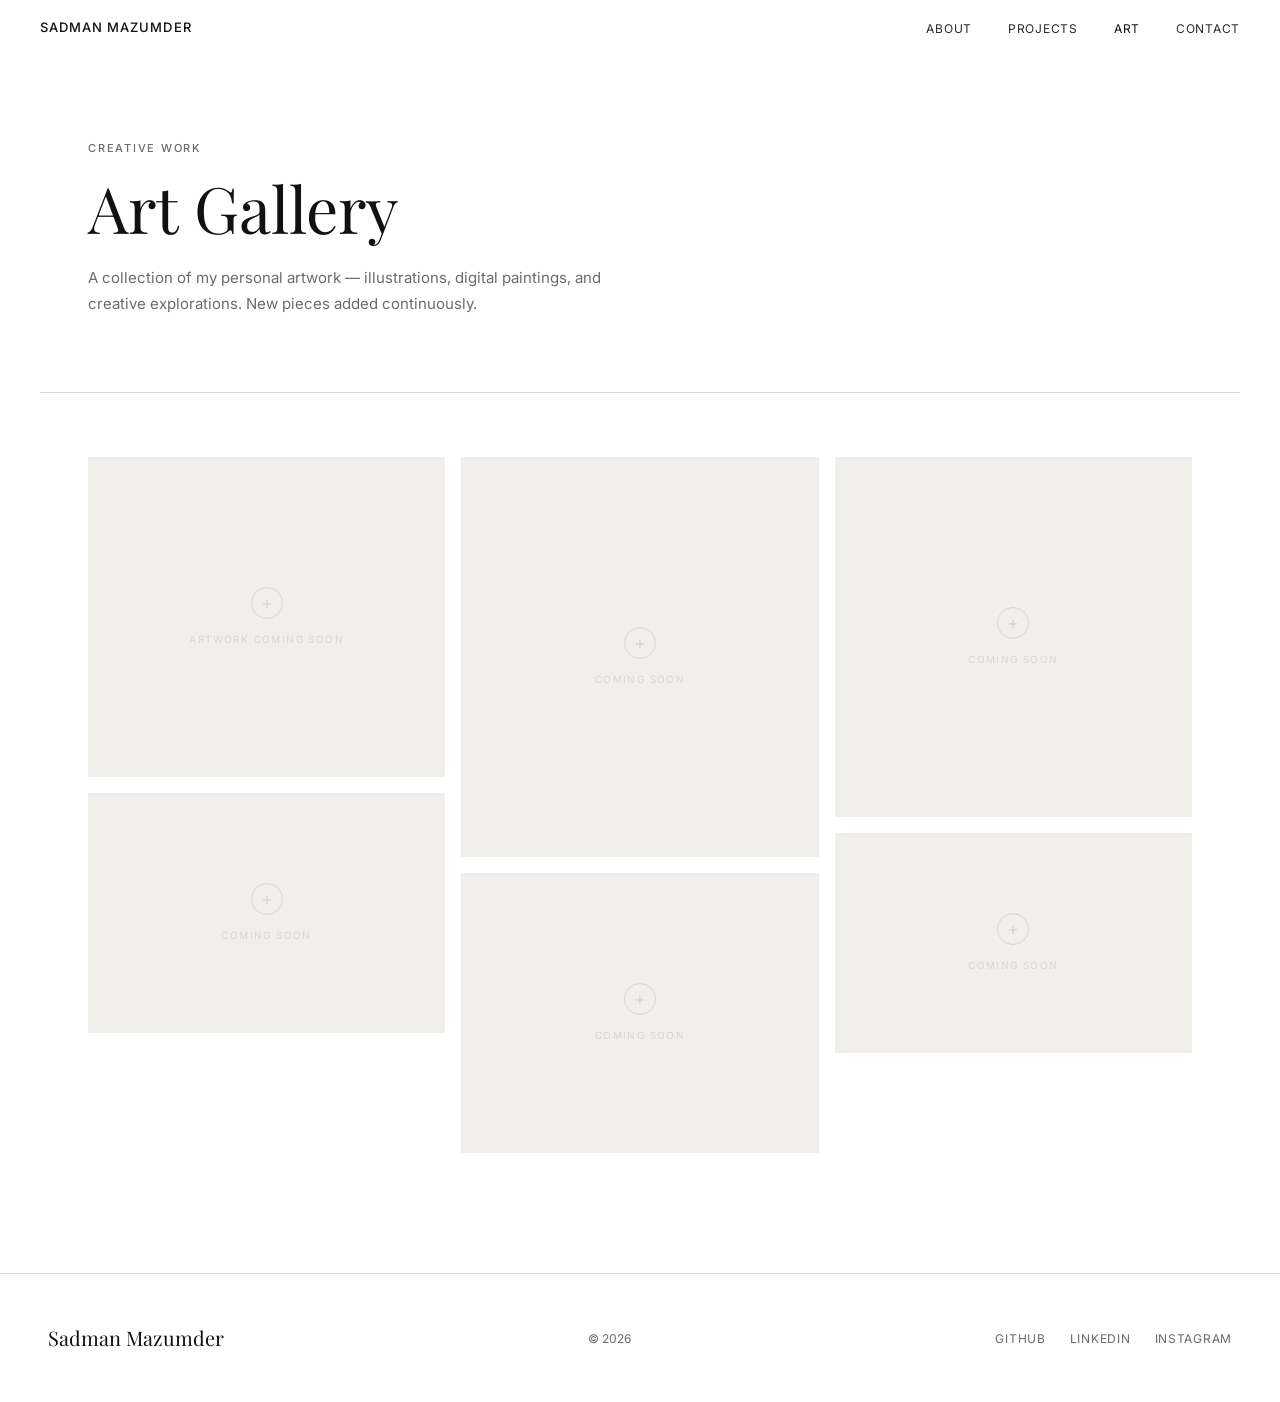
==== art.html @ 8859fd81 "Complete overhaul of the website layout and design with an animated loading page." ====
<!DOCTYPE html>
<html lang="en">

<head>
<meta charset="utf-8" />
<meta name="description" content="Art Gallery — Sadman Mazumder" />
<meta name="author" content="Sadman Mazumder" />
<meta name="viewport" content="width=device-width, initial-scale=1, maximum-scale=1" />

<title>Art — Sadman Mazumder</title>

<link rel="preconnect" href="https://fonts.googleapis.com" />
<link rel="preconnect" href="https://fonts.gstatic.com" crossorigin />
<link href="https://fonts.googleapis.com/css2?family=Playfair+Display:ital,wght@0,400;0,500;1,400&family=Inter:wght@300;400;500&display=swap" rel="stylesheet" />

<link rel="stylesheet" href="css/gallery-theme.css" />

<style>
  /* Art page specific styles */

  #art-hero {
    padding: 140px 48px 60px;
    max-width: 1200px;
    margin: 0 auto;
    border-bottom: 1px solid var(--gallery-mid-gray);
  }

  .art-hero-label {
    font-family: var(--gallery-font-sans) !important;
    font-size: 11px;
    font-weight: 500;
    letter-spacing: 0.16em;
    text-transform: uppercase;
    color: var(--gallery-dark-gray) !important;
    margin-bottom: 16px;
    display: block;
  }

  .art-hero-title {
    font-family: var(--gallery-font-serif) !important;
    font-size: clamp(36px, 5vw, 72px);
    font-weight: 400 !important;
    color: var(--gallery-black) !important;
    line-height: 1.05;
    margin-bottom: 24px;
  }

  .art-hero-desc {
    font-size: 15px;
    line-height: 1.75;
    color: var(--gallery-dark-gray) !important;
    max-width: 560px;
  }

  /* Gallery grid */
  #art-grid-section {
    padding: 64px 48px 120px;
    max-width: 1200px;
    margin: 0 auto;
  }

  .art-grid {
    columns: 3;
    column-gap: 16px;
  }

  .art-item {
    break-inside: avoid;
    margin-bottom: 16px;
    position: relative;
    overflow: hidden;
    cursor: zoom-in;
    background: var(--gallery-light-gray);
  }

  .art-item img {
    width: 100%;
    height: auto;
    display: block;
    transition: transform 0.5s ease, filter 0.5s ease;
    filter: grayscale(10%);
  }

  .art-item:hover img {
    transform: scale(1.03);
    filter: grayscale(0%);
  }

  .art-item-caption {
    position: absolute;
    bottom: 0;
    left: 0;
    right: 0;
    padding: 16px;
    background: linear-gradient(to top, rgba(0,0,0,0.5) 0%, transparent 100%);
    opacity: 0;
    transition: opacity 0.3s ease;
  }

  .art-item:hover .art-item-caption {
    opacity: 1;
  }

  .art-item-caption h3 {
    font-family: var(--gallery-font-serif) !important;
    font-size: 15px;
    font-weight: 400 !important;
    color: #fff !important;
    margin: 0 0 4px;
  }

  .art-item-caption span {
    font-size: 11px;
    letter-spacing: 0.1em;
    text-transform: uppercase;
    color: rgba(255,255,255,0.7);
    font-family: var(--gallery-font-sans) !important;
  }

  /* Placeholder tile */
  .art-item-placeholder {
    break-inside: avoid;
    margin-bottom: 16px;
    background: var(--gallery-light-gray);
    display: flex;
    flex-direction: column;
    align-items: center;
    justify-content: center;
    padding: 60px 24px;
    gap: 12px;
  }

  .art-item-placeholder .placeholder-icon {
    width: 32px;
    height: 32px;
    border: 1px solid var(--gallery-mid-gray);
    border-radius: 50%;
    display: flex;
    align-items: center;
    justify-content: center;
  }

  .art-item-placeholder .placeholder-icon::after {
    content: '+';
    font-size: 18px;
    color: var(--gallery-mid-gray);
    line-height: 1;
  }

  .art-item-placeholder span {
    font-size: 10px;
    letter-spacing: 0.14em;
    text-transform: uppercase;
    color: var(--gallery-mid-gray) !important;
    font-family: var(--gallery-font-sans) !important;
  }

  /* Lightbox */
  #art-lightbox {
    display: none;
    position: fixed;
    inset: 0;
    background: rgba(0,0,0,0.92);
    z-index: 9000;
    align-items: center;
    justify-content: center;
  }

  #art-lightbox.open {
    display: flex;
  }

  .lightbox-img-wrap {
    max-width: 85vw;
    max-height: 85vh;
    position: relative;
  }

  .lightbox-img-wrap img {
    max-width: 85vw;
    max-height: 85vh;
    object-fit: contain;
    display: block;
  }

  .lightbox-close {
    position: absolute;
    top: -40px;
    right: 0;
    background: none;
    border: none;
    color: #fff;
    font-size: 24px;
    cursor: pointer;
    line-height: 1;
    padding: 4px 8px;
    opacity: 0.7;
    transition: opacity 0.2s;
  }

  .lightbox-close:hover { opacity: 1; }

  @media (max-width: 900px) {
    #art-hero { padding: 120px 24px 48px; }
    #art-grid-section { padding: 48px 24px 80px; }
    .art-grid { columns: 2; }
  }

  @media (max-width: 560px) {
    .art-grid { columns: 1; }
  }
</style>
</head>

<body>

<!-- NAV -->
<nav id="gallery-nav">
  <a href="index.html" class="nav-name" style="text-decoration:none;">Sadman Mazumder</a>
  <ul class="nav-links">
    <li><a href="index.html#gallery-about">About</a></li>
    <li><a href="index.html#gallery-projects">Projects</a></li>
    <li><a href="art.html" class="active">Art</a></li>
    <li><a href="index.html#gallery-contact">Contact</a></li>
  </ul>
  <button class="nav-mobile-toggle" id="nav-toggle" aria-label="Open menu">
    <span></span><span></span>
  </button>
</nav>

<div class="nav-mobile-drawer" id="nav-drawer">
  <ul>
    <li><a href="index.html#gallery-about"    onclick="closeDrawer()">About</a></li>
    <li><a href="index.html#gallery-projects"  onclick="closeDrawer()">Projects</a></li>
    <li><a href="art.html"                     onclick="closeDrawer()">Art</a></li>
    <li><a href="index.html#gallery-contact"   onclick="closeDrawer()">Contact</a></li>
  </ul>
</div>


<!-- ART PAGE HERO -->
<div id="art-hero">
  <span class="art-hero-label">Creative Work</span>
  <h1 class="art-hero-title">Art Gallery</h1>
  <p class="art-hero-desc">A collection of my personal artwork — illustrations, digital paintings, and creative explorations. New pieces added continuously.</p>
</div>


<!-- GALLERY GRID -->
<div id="art-grid-section">
  <div class="art-grid" id="art-grid">

    <!--
      TO ADD ARTWORK:
      Replace the placeholder tiles below with real entries following this pattern:

      <div class="art-item" onclick="openLightbox('img/art/your-image.jpg')">
        <img src="img/art/your-image.jpg" alt="Artwork title" loading="lazy" />
        <div class="art-item-caption">
          <h3>Title</h3>
          <span>Medium, Year</span>
        </div>
      </div>
    -->

    <!-- Placeholders — remove and replace with artwork as you add pieces -->
    <div class="art-item-placeholder" style="min-height:320px">
      <div class="placeholder-icon"></div>
      <span>Artwork Coming Soon</span>
    </div>

    <div class="art-item-placeholder" style="min-height:240px">
      <div class="placeholder-icon"></div>
      <span>Coming Soon</span>
    </div>

    <div class="art-item-placeholder" style="min-height:400px">
      <div class="placeholder-icon"></div>
      <span>Coming Soon</span>
    </div>

    <div class="art-item-placeholder" style="min-height:280px">
      <div class="placeholder-icon"></div>
      <span>Coming Soon</span>
    </div>

    <div class="art-item-placeholder" style="min-height:360px">
      <div class="placeholder-icon"></div>
      <span>Coming Soon</span>
    </div>

    <div class="art-item-placeholder" style="min-height:220px">
      <div class="placeholder-icon"></div>
      <span>Coming Soon</span>
    </div>

  </div>
</div>


<!-- LIGHTBOX -->
<div id="art-lightbox" role="dialog" aria-modal="true" onclick="closeLightbox(event)">
  <div class="lightbox-img-wrap">
    <button class="lightbox-close" onclick="closeLightboxDirect()" aria-label="Close">&times;</button>
    <img id="lightbox-img" src="" alt="Artwork" />
  </div>
</div>


<!-- FOOTER -->
<footer id="gallery-footer">
  <div class="footer-inner">
    <span class="footer-name">Sadman Mazumder</span>
    <span class="footer-copy">&copy; 2026</span>
    <ul class="footer-socials">
      <li><a href="https://github.com/SadmanMazumder" target="_blank" rel="noopener">GitHub</a></li>
      <li><a href="#" target="_blank" rel="noopener">LinkedIn</a></li>
      <li><a href="#" target="_blank" rel="noopener">Instagram</a></li>
    </ul>
  </div>
</footer>


<script>
(function () {
  'use strict';

  /* Nav scroll */
  var nav = document.getElementById('gallery-nav');
  window.addEventListener('scroll', function () {
    nav.classList.toggle('scrolled', window.scrollY > 10);
  }, { passive: true });

  /* Mobile nav */
  document.getElementById('nav-toggle').addEventListener('click', function () {
    document.getElementById('nav-drawer').classList.toggle('open');
  });

  window.closeDrawer = function () {
    document.getElementById('nav-drawer').classList.remove('open');
  };

  /* Lightbox */
  window.openLightbox = function (src) {
    document.getElementById('lightbox-img').src = src;
    document.getElementById('art-lightbox').classList.add('open');
    document.body.style.overflow = 'hidden';
  };

  window.closeLightboxDirect = function () {
    document.getElementById('art-lightbox').classList.remove('open');
    document.body.style.overflow = '';
  };

  window.closeLightbox = function (e) {
    if (e.target === document.getElementById('art-lightbox')) {
      closeLightboxDirect();
    }
  };

  document.addEventListener('keydown', function (e) {
    if (e.key === 'Escape') closeLightboxDirect();
  });

})();
</script>

</body>
</html>
---- css/gallery-theme.css ----
@charset "utf-8";

/*
 * Art Gallery Theme
 * Minimalist, white-background, editorial aesthetic
 * Inspired by Collectiv Gallery / contemporary art gallery sites
 */

/* ============================================= */
/* Variables */
/* ============================================= */

:root {
    --gallery-white: #ffffff;
    --gallery-off-white: #f8f8f6;
    --gallery-light-gray: #f0efec;
    --gallery-mid-gray: #d8d6d0;
    --gallery-dark-gray: #6b6b6b;
    --gallery-charcoal: #2a2a2a;
    --gallery-black: #111111;

    --gallery-font-serif: 'Playfair Display', 'Georgia', serif;
    --gallery-font-sans: 'Inter', 'Helvetica Neue', Helvetica, Arial, sans-serif;

    --gallery-transition: 0.3s ease;
    --gallery-transition-slow: 0.6s ease;
}

/* ============================================= */
/* Google Fonts Import (via <link> in HTML) */
/* ============================================= */

/* ============================================= */
/* CSS Reset / Base */
/* ============================================= */

*, *::before, *::after {
    box-sizing: border-box;
}

html {
    scroll-behavior: smooth;
    scrollbar-width: thin;
    scrollbar-color: var(--gallery-mid-gray) var(--gallery-white);
}

html::-webkit-scrollbar { width: 6px; }
html::-webkit-scrollbar-track { background: var(--gallery-white); }
html::-webkit-scrollbar-thumb { background: var(--gallery-mid-gray); border-radius: 0; }

body {
    margin: 0;
    padding: 0;
    background: var(--gallery-white) !important;
    color: var(--gallery-black) !important;
    font-family: var(--gallery-font-sans) !important;
    font-size: 15px;
    line-height: 1.6;
    font-weight: 400;
    -webkit-font-smoothing: antialiased;
    -moz-osx-font-smoothing: grayscale;
    cursor: default;
}

/* Remove dark body class overrides */
body.dark {
    background-color: var(--gallery-white) !important;
    color: var(--gallery-black) !important;
    font-family: var(--gallery-font-sans) !important;
}

h1, h2, h3, h4, h5, h6 {
    font-family: var(--gallery-font-serif) !important;
    color: var(--gallery-black) !important;
    font-weight: 400 !important;
    line-height: 1.2;
    margin: 0;
}

p {
    color: var(--gallery-charcoal) !important;
    margin: 0 0 1em;
}

a {
    color: var(--gallery-black);
    text-decoration: none;
    transition: opacity var(--gallery-transition);
}

a:hover {
    opacity: 0.6;
}

img {
    display: block;
    max-width: 100%;
}

/* ============================================= */
/* Hide ALL old theme elements */
/* ============================================= */

/* Hide old preloader */
#preloader { display: none !important; }

/* Hide magic cursor */
.mouse-cursor { display: none !important; }

/* Hide old header entirely */
.aali_tm_header { display: none !important; }

/* Hide old mobile menu */
.aali_tm_mobile_menu { display: none !important; }

/* Hide old hero section */
.aali_tm_hero { display: none !important; }

/* Hide old about section */
.aali_tm_about { display: none !important; }

/* Hide old skills section */
.aali_tm_skills { display: none !important; }

/* Hide old portfolio section */
.aali_tm_portfolio { display: none !important; }

/* Hide old resume section */
.aali_tm_resume { display: none !important; }

/* Hide old contact section */
.aali_tm_contact { display: none !important; }

/* Hide old copyright section */
.aali_tm_copyright { display: none !important; }

/* Hide modal */
.aali_tm_modalbox { display: none !important; }

/* ============================================= */
/* LOADING SCREEN */
/* ============================================= */

#gallery-loader {
    position: fixed;
    top: 0;
    left: 0;
    width: 100%;
    height: 100%;
    background: #000000;
    z-index: 10000;
    display: flex;
    align-items: center;
    justify-content: center;
    overflow: hidden;
}

#gallery-loader.fade-out {
    opacity: 0;
    pointer-events: none;
    transition: opacity 0.6s ease 0.2s;
}

#gallery-loader.hidden {
    display: none !important;
}

.loader-lily {
    position: relative;
    width: clamp(260px, 58vmin, 500px);
    height: clamp(260px, 58vmin, 500px);
}

.loader-lily svg {
    width: 100%;
    height: 100%;
    overflow: visible;
}

/*
 * Each petal is structured as:
 *   <g transform="rotate(N)">        ← static rotation (SVG attribute)
 *     <g class="lily-petal petal-X"> ← CSS-animated: translates along -Y
 *       <path .../>                   ← the petal shape
 *     </g>
 *   </g>
 * translateY(-N) in the child's local space = fly outward in that direction.
 */
.lily-petal {
    opacity: 1;
}

/* Outer 4 petals detach first */
.petal-outer { animation: petal-fly 0.65s ease-in 0.05s forwards; }
/* Mid 4 petals next */
.petal-mid   { animation: petal-fly 0.65s ease-in 0.20s forwards; }
/* Inner 4 petals last */
.petal-inner { animation: petal-fly 0.65s ease-in 0.34s forwards; }
/* Center circle fades after all petals gone */
.lily-center { animation: petal-fade 0.4s ease-in 0.46s forwards; }

@keyframes petal-fly {
    0%   { transform: translateY(0);      opacity: 1; }
    25%  { opacity: 1; }
    100% { transform: translateY(-80px);  opacity: 0; }
}

@keyframes petal-fade {
    to { opacity: 0; }
}

/* ============================================= */
/* SITE WRAPPER */
/* ============================================= */

#gallery-site {
    opacity: 0;
    transition: opacity 0.5s ease;
}

#gallery-site.visible {
    opacity: 1;
}

/* ============================================= */
/* TOP NAV BAR */
/* ============================================= */

#gallery-nav {
    position: fixed;
    top: 0;
    left: 0;
    right: 0;
    z-index: 1000;
    padding: 0 40px;
    height: 56px;
    display: flex;
    align-items: center;
    justify-content: space-between;
    background: rgba(255, 255, 255, 0.95);
    backdrop-filter: blur(8px);
    -webkit-backdrop-filter: blur(8px);
    border-bottom: 1px solid transparent;
    transition: border-color var(--gallery-transition);
}

#gallery-nav.scrolled {
    border-bottom-color: var(--gallery-mid-gray);
}

.nav-name {
    font-family: var(--gallery-font-sans) !important;
    font-size: 13px;
    font-weight: 500;
    letter-spacing: 0.08em;
    color: var(--gallery-black) !important;
    text-transform: uppercase;
}

.nav-links {
    display: flex;
    align-items: center;
    gap: 36px;
    list-style: none;
    margin: 0;
    padding: 0;
}

.nav-links a {
    font-family: var(--gallery-font-sans) !important;
    font-size: 12px;
    font-weight: 400;
    letter-spacing: 0.06em;
    color: var(--gallery-charcoal) !important;
    text-transform: uppercase;
    text-decoration: none;
    transition: color var(--gallery-transition);
}

.nav-links a:hover,
.nav-links a.active {
    color: var(--gallery-black) !important;
    opacity: 1;
}

.nav-mobile-toggle {
    display: none;
    flex-direction: column;
    gap: 5px;
    cursor: pointer;
    padding: 4px;
    background: none;
    border: none;
}

.nav-mobile-toggle span {
    display: block;
    width: 22px;
    height: 1px;
    background: var(--gallery-black);
    transition: var(--gallery-transition);
}

/* Mobile nav drawer */
.nav-mobile-drawer {
    display: none;
    position: fixed;
    top: 56px;
    left: 0;
    right: 0;
    background: var(--gallery-white);
    border-bottom: 1px solid var(--gallery-mid-gray);
    z-index: 999;
    padding: 24px 40px 32px;
}

.nav-mobile-drawer.open {
    display: block;
}

.nav-mobile-drawer ul {
    list-style: none;
    margin: 0;
    padding: 0;
    display: flex;
    flex-direction: column;
    gap: 20px;
}

.nav-mobile-drawer ul a {
    font-size: 13px;
    letter-spacing: 0.06em;
    text-transform: uppercase;
    color: var(--gallery-charcoal) !important;
}

/* ============================================= */
/* LANDING / HERO SECTION */
/* ============================================= */

#gallery-hero {
    position: relative;
    width: 100%;
    height: 100vh;
    min-height: 600px;
    overflow: hidden;
    background: var(--gallery-white);
}

/* Lily pad — fills left side, behind petal */
.hero-lilypad {
    position: absolute;
    top: 0;
    left: 0;
    width: 65%;
    height: 100%;
    overflow: hidden;
    z-index: 1;
}

.hero-lilypad img {
    width: 100%;
    height: 100%;
    object-fit: cover;
    object-position: center;
    display: block;
}

/* White overlay fade so pad blends into white right side */
.hero-lilypad::after {
    content: '';
    position: absolute;
    top: 0;
    right: 0;
    width: 40%;
    height: 100%;
    background: linear-gradient(to right, transparent, var(--gallery-white));
}

/* Water lily petal — right side, diagonal */
.hero-petal {
    position: absolute;
    right: -5%;
    top: 50%;
    transform: translateY(-50%) rotate(-15deg);
    width: 58%;
    height: auto;
    z-index: 2;
}

.hero-petal img {
    width: 100%;
    height: auto;
    object-fit: contain;
}

/* Top-left name overlay */
.hero-text {
    position: absolute;
    top: 96px;
    left: 48px;
    z-index: 3;
}

.hero-name {
    font-family: var(--gallery-font-serif) !important;
    font-size: clamp(32px, 4vw, 56px);
    font-weight: 400 !important;
    color: var(--gallery-black) !important;
    line-height: 1.1;
    letter-spacing: -0.01em;
}

.hero-subtitle {
    margin-top: 10px;
    font-family: var(--gallery-font-sans) !important;
    font-size: 13px;
    font-weight: 400;
    letter-spacing: 0.1em;
    text-transform: uppercase;
    color: var(--gallery-dark-gray) !important;
}

/* Scroll cue at bottom center */
.hero-scroll-cue {
    position: absolute;
    bottom: 32px;
    left: 50%;
    transform: translateX(-50%);
    z-index: 3;
    display: flex;
    flex-direction: column;
    align-items: center;
    gap: 8px;
    cursor: pointer;
    text-decoration: none;
}

.hero-scroll-cue span {
    font-size: 10px;
    letter-spacing: 0.15em;
    text-transform: uppercase;
    color: var(--gallery-dark-gray) !important;
    font-family: var(--gallery-font-sans) !important;
}

.hero-scroll-cue .scroll-line {
    width: 1px;
    height: 40px;
    background: var(--gallery-dark-gray);
    animation: scroll-pulse 2s ease-in-out infinite;
}

@keyframes scroll-pulse {
    0%, 100% { opacity: 0.4; transform: scaleY(1); }
    50%       { opacity: 1;   transform: scaleY(1.2); }
}

/* ============================================= */
/* SHARED SECTION STYLES */
/* ============================================= */

.gallery-section {
    padding: 100px 48px;
    max-width: 1200px;
    margin: 0 auto;
}

.gallery-section-full {
    padding: 100px 0;
}

.section-label {
    font-family: var(--gallery-font-sans) !important;
    font-size: 11px;
    font-weight: 500;
    letter-spacing: 0.16em;
    text-transform: uppercase;
    color: var(--gallery-dark-gray) !important;
    margin-bottom: 16px;
    display: block;
}

.section-title {
    font-family: var(--gallery-font-serif) !important;
    font-size: clamp(28px, 3.5vw, 48px);
    font-weight: 400 !important;
    color: var(--gallery-black) !important;
    line-height: 1.15;
    margin-bottom: 40px;
}

.section-divider {
    width: 100%;
    height: 1px;
    background: var(--gallery-mid-gray);
    margin: 0;
}

/* ============================================= */
/* ABOUT SECTION */
/* ============================================= */

#gallery-about {
    padding-top: 120px;
    padding-bottom: 120px;
    border-top: 1px solid var(--gallery-mid-gray);
}

.about-grid {
    display: grid;
    grid-template-columns: 1fr 1fr;
    gap: 80px;
    align-items: start;
    max-width: 1200px;
    margin: 0 auto;
    padding: 0 48px;
}

.about-image-wrap {
    position: relative;
}

.about-image-wrap img {
    width: 100%;
    height: 560px;
    object-fit: cover;
    object-position: top center;
    display: block;
    filter: grayscale(15%);
    transition: filter var(--gallery-transition-slow);
}

.about-image-wrap:hover img {
    filter: grayscale(0%);
}

.about-content {
    padding-top: 16px;
}

.about-content .section-label {
    margin-bottom: 24px;
}

.about-content .section-title {
    font-size: clamp(24px, 2.8vw, 38px);
    margin-bottom: 12px;
}

.about-role {
    font-size: 13px;
    letter-spacing: 0.08em;
    text-transform: uppercase;
    color: var(--gallery-dark-gray) !important;
    font-family: var(--gallery-font-sans) !important;
    margin-bottom: 32px;
    display: block;
}

.about-text p {
    font-size: 15px;
    line-height: 1.75;
    color: var(--gallery-charcoal) !important;
    margin-bottom: 16px;
}

.about-text p:last-child {
    margin-bottom: 0;
}

.gallery-btn {
    display: inline-block;
    margin-top: 36px;
    padding: 12px 28px;
    border: 1px solid var(--gallery-black);
    font-family: var(--gallery-font-sans) !important;
    font-size: 11px;
    font-weight: 500;
    letter-spacing: 0.12em;
    text-transform: uppercase;
    color: var(--gallery-black) !important;
    text-decoration: none;
    transition: background var(--gallery-transition), color var(--gallery-transition);
}

.gallery-btn:hover {
    background: var(--gallery-black);
    color: var(--gallery-white) !important;
    opacity: 1;
}

.gallery-btn-ghost {
    border-color: var(--gallery-mid-gray);
    color: var(--gallery-charcoal) !important;
}

.gallery-btn-ghost:hover {
    background: var(--gallery-charcoal);
    color: var(--gallery-white) !important;
    border-color: var(--gallery-charcoal);
}

/* ============================================= */
/* PROJECTS SECTION */
/* ============================================= */

#gallery-projects {
    padding: 100px 0;
    border-top: 1px solid var(--gallery-mid-gray);
    background: var(--gallery-off-white);
}

.projects-header {
    display: flex;
    justify-content: space-between;
    align-items: flex-end;
    padding: 0 48px 48px;
    max-width: 1200px;
    margin: 0 auto;
}

.projects-grid {
    display: grid;
    grid-template-columns: repeat(3, 1fr);
    gap: 2px;
    max-width: 1200px;
    margin: 0 auto;
    padding: 0 48px;
}

.project-card {
    position: relative;
    overflow: hidden;
    background: var(--gallery-light-gray);
    cursor: pointer;
    aspect-ratio: 3/4;
}

.project-card-img {
    width: 100%;
    height: 100%;
    object-fit: cover;
    display: block;
    transition: transform var(--gallery-transition-slow);
    filter: grayscale(20%);
}

.project-card:hover .project-card-img {
    transform: scale(1.04);
    filter: grayscale(0%);
}

.project-card-overlay {
    position: absolute;
    bottom: 0;
    left: 0;
    right: 0;
    padding: 20px 20px 24px;
    background: linear-gradient(to top, rgba(0,0,0,0.55) 0%, transparent 100%);
    transform: translateY(8px);
    transition: transform var(--gallery-transition);
}

.project-card:hover .project-card-overlay {
    transform: translateY(0);
}

.project-card-tag {
    font-size: 10px;
    letter-spacing: 0.14em;
    text-transform: uppercase;
    color: rgba(255,255,255,0.7);
    font-family: var(--gallery-font-sans) !important;
    display: block;
    margin-bottom: 6px;
}

.project-card-title {
    font-family: var(--gallery-font-serif) !important;
    font-size: 17px;
    font-weight: 400 !important;
    color: #ffffff !important;
    line-height: 1.3;
}

/* Placeholder card for empty slots */
.project-card-placeholder {
    background: var(--gallery-light-gray);
    display: flex;
    align-items: center;
    justify-content: center;
}

.project-card-placeholder span {
    font-size: 11px;
    letter-spacing: 0.12em;
    text-transform: uppercase;
    color: var(--gallery-mid-gray) !important;
    font-family: var(--gallery-font-sans) !important;
}

/* ============================================= */
/* ART SECTION (teaser) */
/* ============================================= */

#gallery-art-teaser {
    padding: 100px 0;
    border-top: 1px solid var(--gallery-mid-gray);
    background: var(--gallery-white);
}

.art-teaser-inner {
    max-width: 1200px;
    margin: 0 auto;
    padding: 0 48px;
    display: grid;
    grid-template-columns: 1fr 1fr;
    gap: 80px;
    align-items: center;
}

.art-teaser-text .section-title {
    margin-bottom: 20px;
}

.art-teaser-text p {
    font-size: 15px;
    line-height: 1.75;
    color: var(--gallery-charcoal) !important;
    margin-bottom: 32px;
}

.art-teaser-visual {
    display: grid;
    grid-template-columns: 1fr 1fr;
    grid-template-rows: 1fr 1fr;
    gap: 4px;
    aspect-ratio: 1;
}

.art-teaser-tile {
    background: var(--gallery-light-gray);
    overflow: hidden;
}

.art-teaser-tile img {
    width: 100%;
    height: 100%;
    object-fit: cover;
    display: block;
    transition: transform var(--gallery-transition-slow), filter var(--gallery-transition-slow);
    filter: grayscale(30%);
}

.art-teaser-tile:hover img {
    transform: scale(1.06);
    filter: grayscale(0%);
}

.art-teaser-tile-empty {
    background: var(--gallery-light-gray);
    display: flex;
    align-items: center;
    justify-content: center;
}

.art-teaser-tile-empty span {
    font-size: 10px;
    letter-spacing: 0.12em;
    text-transform: uppercase;
    color: var(--gallery-mid-gray) !important;
    font-family: var(--gallery-font-sans) !important;
}

/* ============================================= */
/* CONTACT SECTION */
/* ============================================= */

#gallery-contact {
    padding: 100px 0;
    border-top: 1px solid var(--gallery-mid-gray);
    background: var(--gallery-off-white);
}

.contact-inner {
    max-width: 1200px;
    margin: 0 auto;
    padding: 0 48px;
    display: grid;
    grid-template-columns: 1fr 1fr;
    gap: 80px;
    align-items: start;
}

.contact-info .section-title {
    margin-bottom: 24px;
}

.contact-info p {
    font-size: 15px;
    line-height: 1.75;
    color: var(--gallery-charcoal) !important;
    margin-bottom: 36px;
}

.contact-details {
    list-style: none;
    margin: 0 0 36px;
    padding: 0;
    display: flex;
    flex-direction: column;
    gap: 16px;
}

.contact-details li {
    display: flex;
    flex-direction: column;
    gap: 2px;
}

.contact-details .detail-label {
    font-size: 10px;
    letter-spacing: 0.14em;
    text-transform: uppercase;
    color: var(--gallery-dark-gray) !important;
    font-family: var(--gallery-font-sans) !important;
}

.contact-details .detail-value {
    font-size: 15px;
    color: var(--gallery-black) !important;
}

.contact-details .detail-value a {
    color: var(--gallery-black) !important;
    text-decoration: none;
    border-bottom: 1px solid var(--gallery-mid-gray);
    padding-bottom: 1px;
    transition: border-color var(--gallery-transition);
}

.contact-details .detail-value a:hover {
    border-color: var(--gallery-black);
    opacity: 1;
}

.contact-form-wrap {
    background: var(--gallery-white);
    padding: 48px;
}

.contact-form-wrap .form-group {
    margin-bottom: 24px;
}

.contact-form-wrap label {
    display: block;
    font-size: 10px;
    letter-spacing: 0.14em;
    text-transform: uppercase;
    color: var(--gallery-dark-gray) !important;
    font-family: var(--gallery-font-sans) !important;
    margin-bottom: 8px;
}

.contact-form-wrap input,
.contact-form-wrap textarea {
    width: 100%;
    border: none;
    border-bottom: 1px solid var(--gallery-mid-gray);
    background: transparent;
    padding: 10px 0;
    font-size: 14px;
    font-family: var(--gallery-font-sans) !important;
    color: var(--gallery-black) !important;
    outline: none;
    transition: border-color var(--gallery-transition);
    border-radius: 0;
    -webkit-appearance: none;
    appearance: none;
}

.contact-form-wrap input:focus,
.contact-form-wrap textarea:focus {
    border-bottom-color: var(--gallery-black);
}

.contact-form-wrap input::placeholder,
.contact-form-wrap textarea::placeholder {
    color: var(--gallery-mid-gray) !important;
}

.contact-form-wrap textarea {
    resize: none;
    height: 100px;
}

.form-success {
    display: none;
    font-size: 13px;
    color: #2a7a2a !important;
    margin-top: 12px;
    font-family: var(--gallery-font-sans) !important;
    letter-spacing: 0.04em;
}

.form-error {
    display: none;
    font-size: 13px;
    color: #b00020 !important;
    margin-top: 12px;
    font-family: var(--gallery-font-sans) !important;
    letter-spacing: 0.04em;
}

/* ============================================= */
/* FOOTER */
/* ============================================= */

#gallery-footer {
    padding: 48px;
    border-top: 1px solid var(--gallery-mid-gray);
    background: var(--gallery-white);
}

.footer-inner {
    max-width: 1200px;
    margin: 0 auto;
    display: flex;
    justify-content: space-between;
    align-items: center;
    gap: 24px;
    flex-wrap: wrap;
}

.footer-name {
    font-family: var(--gallery-font-serif) !important;
    font-size: 20px;
    font-weight: 400 !important;
    color: var(--gallery-black) !important;
}

.footer-copy {
    font-size: 12px;
    color: var(--gallery-dark-gray) !important;
    font-family: var(--gallery-font-sans) !important;
}

.footer-socials {
    display: flex;
    gap: 24px;
    list-style: none;
    margin: 0;
    padding: 0;
}

.footer-socials a {
    font-size: 12px;
    letter-spacing: 0.06em;
    text-transform: uppercase;
    color: var(--gallery-dark-gray) !important;
    text-decoration: none;
    transition: color var(--gallery-transition);
}

.footer-socials a:hover {
    color: var(--gallery-black) !important;
    opacity: 1;
}

/* ============================================= */
/* RESPONSIVE */
/* ============================================= */

@media (max-width: 900px) {
    .gallery-section { padding: 80px 24px; }

    #gallery-nav { padding: 0 24px; }
    .nav-links { display: none; }
    .nav-mobile-toggle { display: flex; }

    .nav-mobile-drawer { padding: 24px 24px 32px; }

    .hero-text { left: 24px; }
    .hero-lilypad { width: 80%; }
    .hero-petal { width: 70%; right: -10%; }

    .about-grid { grid-template-columns: 1fr; gap: 48px; padding: 0 24px; }
    .about-image-wrap img { height: 380px; object-position: center; }

    .projects-header { padding: 0 24px 36px; flex-direction: column; align-items: flex-start; gap: 20px; }
    .projects-grid { grid-template-columns: 1fr 1fr; padding: 0 24px; }

    .art-teaser-inner { grid-template-columns: 1fr; gap: 48px; padding: 0 24px; }

    .contact-inner { grid-template-columns: 1fr; gap: 48px; padding: 0 24px; }
    .contact-form-wrap { padding: 32px 24px; }

    .footer-inner { flex-direction: column; align-items: flex-start; gap: 20px; padding: 0; }
    #gallery-footer { padding: 40px 24px; }
}

@media (max-width: 600px) {
    .projects-grid { grid-template-columns: 1fr; }
    .art-teaser-visual { grid-template-columns: 1fr 1fr; }
    .hero-name { font-size: 28px; }
    .hero-petal { width: 90%; right: -15%; }
}
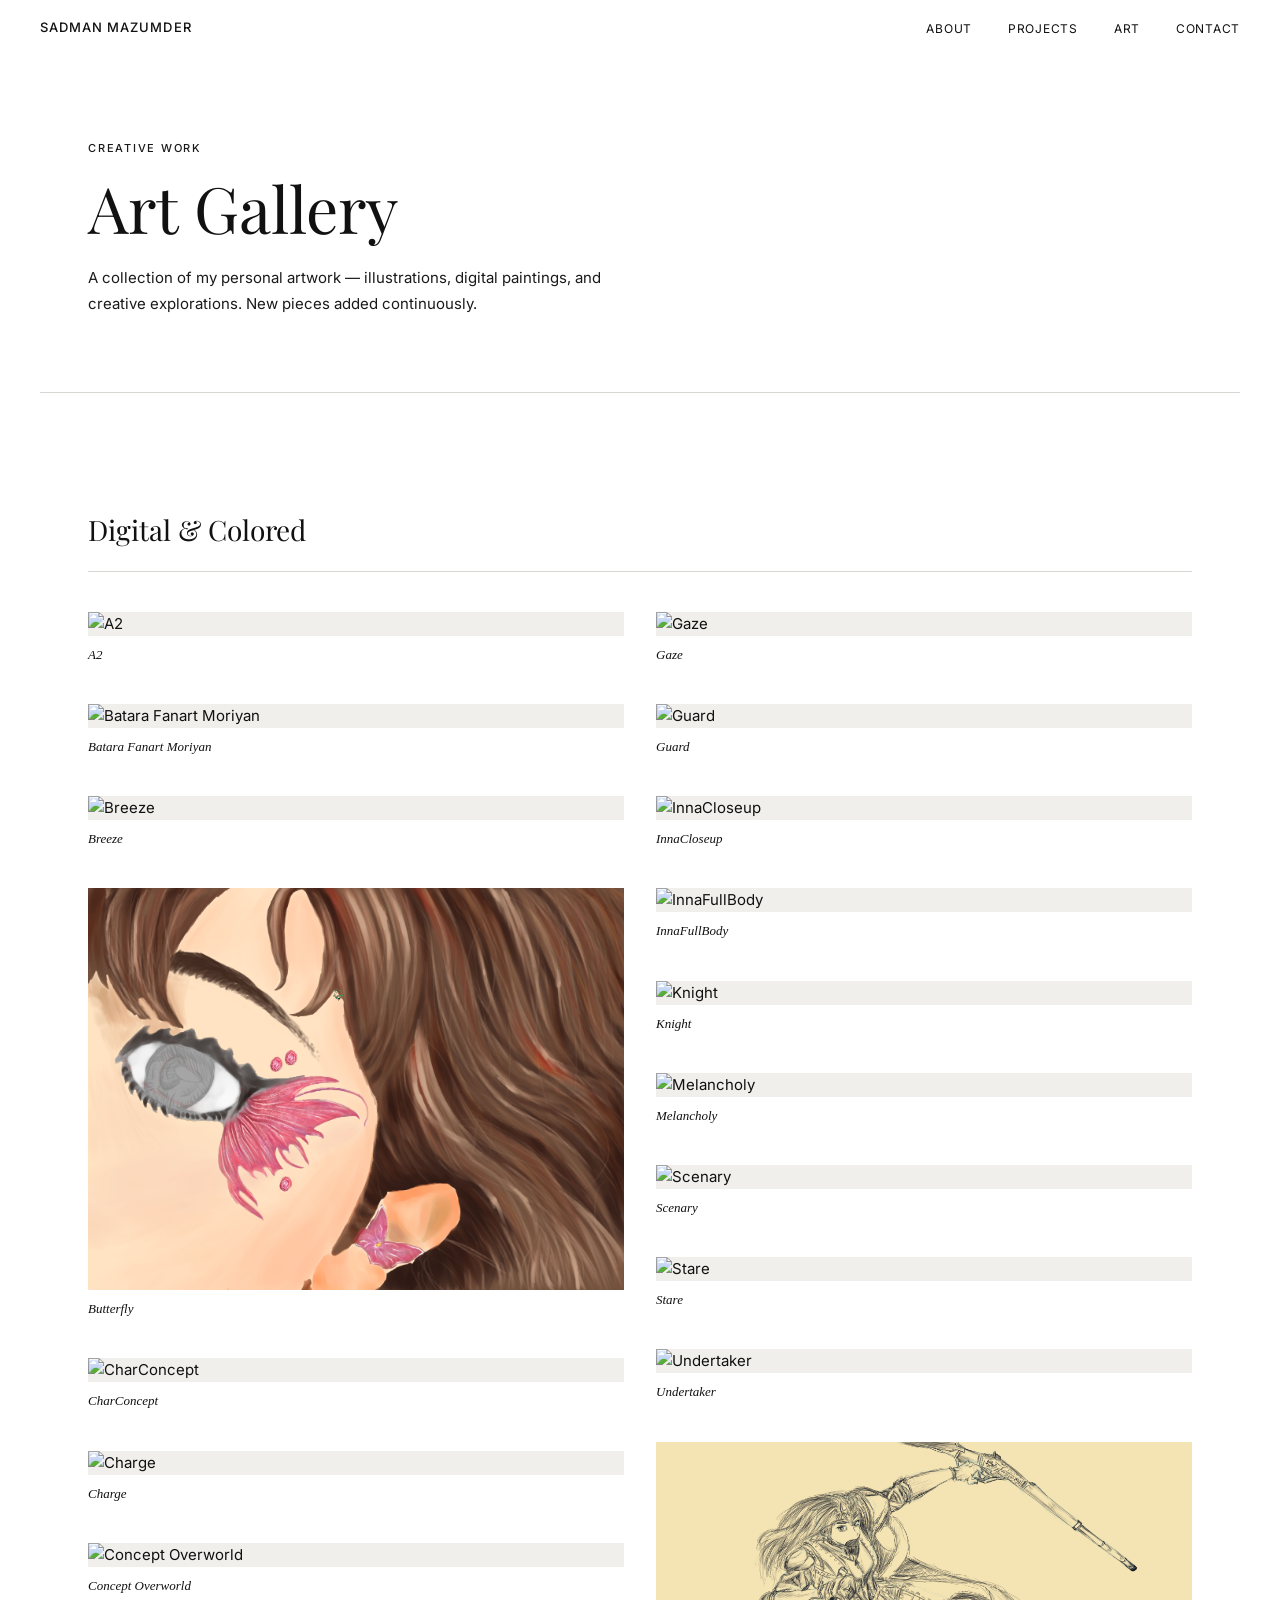
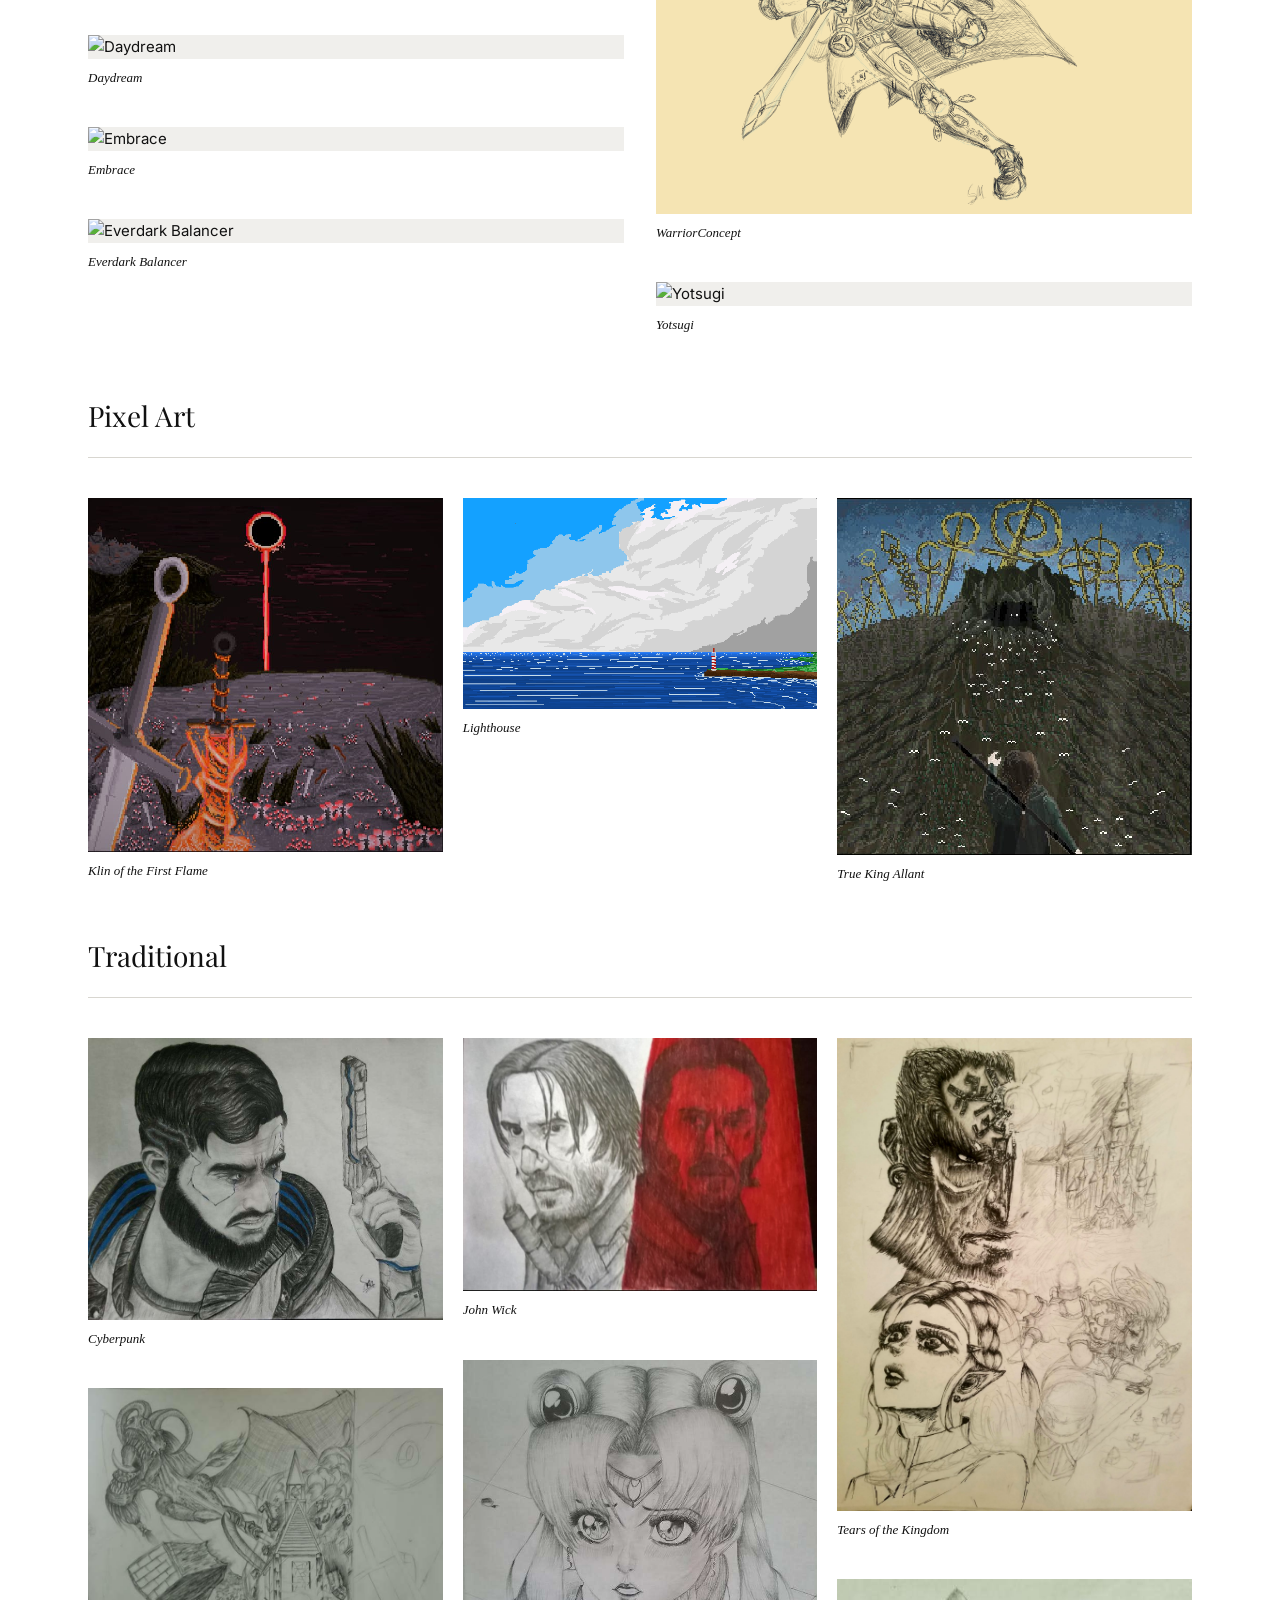
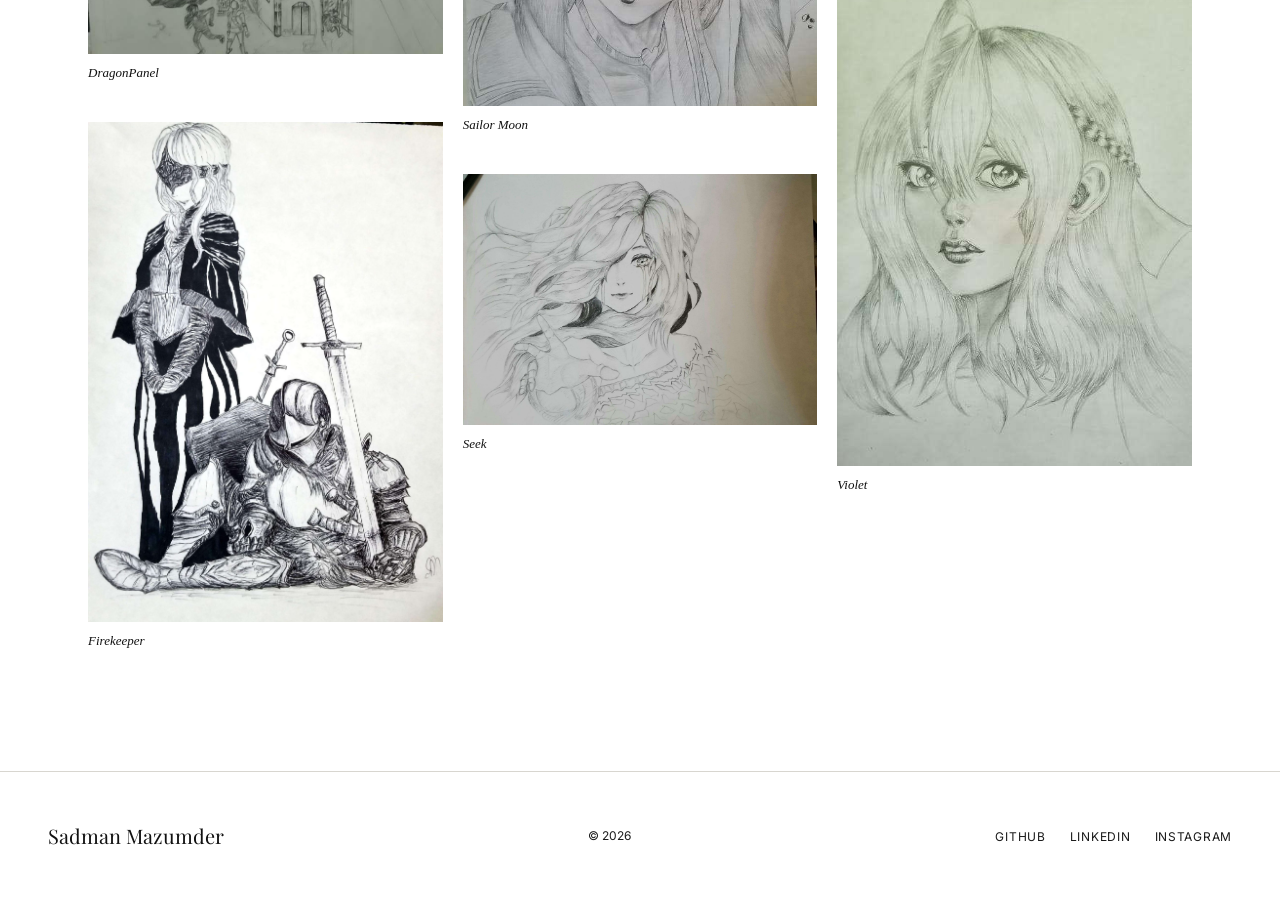
==== commit fe5a4f38: "Added my artworks to the art gallery page." ====
--- a/art.html
+++ b/art.html
@@ -60,99 +60,67 @@
   }
 
   .art-grid {
+    column-gap: 24px;
+  }
+
+  .art-grid--featured {
+    columns: 2;
+    column-gap: 32px;
+  }
+
+  .art-grid--standard {
     columns: 3;
-    column-gap: 16px;
+    column-gap: 20px;
+  }
+
+  .art-category-header {
+    padding: 56px 0 24px;
+    border-bottom: 1px solid var(--gallery-mid-gray);
+    margin-bottom: 40px;
+  }
+
+  .art-cat-title {
+    font-family: var(--gallery-font-serif) !important;
+    font-size: clamp(18px, 2.2vw, 28px);
+    font-weight: 400 !important;
+    color: var(--gallery-black) !important;
+    margin: 0;
   }
 
   .art-item {
     break-inside: avoid;
-    margin-bottom: 16px;
-    position: relative;
+    margin-bottom: 40px;
+    cursor: zoom-in;
+  }
+
+  .art-item-img-wrap {
     overflow: hidden;
-    cursor: zoom-in;
     background: var(--gallery-light-gray);
   }
 
-  .art-item img {
+  .art-item-img-wrap img {
     width: 100%;
     height: auto;
     display: block;
-    transition: transform 0.5s ease, filter 0.5s ease;
-    filter: grayscale(10%);
-  }
-
-  .art-item:hover img {
+    transition: transform 0.6s ease;
+  }
+
+  .art-item:hover .art-item-img-wrap img {
     transform: scale(1.03);
-    filter: grayscale(0%);
   }
 
   .art-item-caption {
-    position: absolute;
-    bottom: 0;
-    left: 0;
-    right: 0;
-    padding: 16px;
-    background: linear-gradient(to top, rgba(0,0,0,0.5) 0%, transparent 100%);
-    opacity: 0;
-    transition: opacity 0.3s ease;
-  }
-
-  .art-item:hover .art-item-caption {
-    opacity: 1;
+    padding: 10px 0 0;
   }
 
   .art-item-caption h3 {
     font-family: var(--gallery-font-serif) !important;
-    font-size: 15px;
+    font-size: 13px;
     font-weight: 400 !important;
-    color: #fff !important;
-    margin: 0 0 4px;
-  }
-
-  .art-item-caption span {
-    font-size: 11px;
-    letter-spacing: 0.1em;
-    text-transform: uppercase;
-    color: rgba(255,255,255,0.7);
-    font-family: var(--gallery-font-sans) !important;
-  }
-
-  /* Placeholder tile */
-  .art-item-placeholder {
-    break-inside: avoid;
-    margin-bottom: 16px;
-    background: var(--gallery-light-gray);
-    display: flex;
-    flex-direction: column;
-    align-items: center;
-    justify-content: center;
-    padding: 60px 24px;
-    gap: 12px;
-  }
-
-  .art-item-placeholder .placeholder-icon {
-    width: 32px;
-    height: 32px;
-    border: 1px solid var(--gallery-mid-gray);
-    border-radius: 50%;
-    display: flex;
-    align-items: center;
-    justify-content: center;
-  }
-
-  .art-item-placeholder .placeholder-icon::after {
-    content: '+';
-    font-size: 18px;
-    color: var(--gallery-mid-gray);
-    line-height: 1;
-  }
-
-  .art-item-placeholder span {
-    font-size: 10px;
-    letter-spacing: 0.14em;
-    text-transform: uppercase;
-    color: var(--gallery-mid-gray) !important;
-    font-family: var(--gallery-font-sans) !important;
+    font-style: italic;
+    color: var(--gallery-black) !important;
+    margin: 0;
+    line-height: 1.4;
   }
 
   /* Lightbox */
@@ -203,11 +171,13 @@
   @media (max-width: 900px) {
     #art-hero { padding: 120px 24px 48px; }
     #art-grid-section { padding: 48px 24px 80px; }
-    .art-grid { columns: 2; }
+    .art-grid--featured { columns: 2; column-gap: 20px; }
+    .art-grid--standard { columns: 2; column-gap: 16px; }
   }
 
   @media (max-width: 560px) {
-    .art-grid { columns: 1; }
+    .art-grid--featured { columns: 1; }
+    .art-grid--standard { columns: 1; }
   }
 </style>
 </head>
@@ -248,53 +218,191 @@
 
 <!-- GALLERY GRID -->
 <div id="art-grid-section">
-  <div class="art-grid" id="art-grid">
-
-    <!--
-      TO ADD ARTWORK:
-      Replace the placeholder tiles below with real entries following this pattern:
-
-      <div class="art-item" onclick="openLightbox('img/art/your-image.jpg')">
-        <img src="img/art/your-image.jpg" alt="Artwork title" loading="lazy" />
-        <div class="art-item-caption">
-          <h3>Title</h3>
-          <span>Medium, Year</span>
-        </div>
-      </div>
-    -->
-
-    <!-- Placeholders — remove and replace with artwork as you add pieces -->
-    <div class="art-item-placeholder" style="min-height:320px">
-      <div class="placeholder-icon"></div>
-      <span>Artwork Coming Soon</span>
-    </div>
-
-    <div class="art-item-placeholder" style="min-height:240px">
-      <div class="placeholder-icon"></div>
-      <span>Coming Soon</span>
-    </div>
-
-    <div class="art-item-placeholder" style="min-height:400px">
-      <div class="placeholder-icon"></div>
-      <span>Coming Soon</span>
-    </div>
-
-    <div class="art-item-placeholder" style="min-height:280px">
-      <div class="placeholder-icon"></div>
-      <span>Coming Soon</span>
-    </div>
-
-    <div class="art-item-placeholder" style="min-height:360px">
-      <div class="placeholder-icon"></div>
-      <span>Coming Soon</span>
-    </div>
-
-    <div class="art-item-placeholder" style="min-height:220px">
-      <div class="placeholder-icon"></div>
-      <span>Coming Soon</span>
-    </div>
-
-  </div>
+
+  <!-- ── Digital & Colored ──────────────────────────────────────────── -->
+  <div class="art-category-header">
+    <h2 class="art-cat-title">Digital &amp; Colored</h2>
+  </div>
+  <div class="art-grid art-grid--featured" id="art-grid">
+
+    <div class="art-item" onclick="openLightbox('img/art/A2.png')">
+      <div class="art-item-img-wrap"><img src="img/art/A2.png" alt="A2" loading="lazy" /></div>
+      <div class="art-item-caption"><h3>A2</h3></div>
+    </div>
+
+    <div class="art-item" onclick="openLightbox('img/art/Batara Fanart Moriyan.png')">
+      <div class="art-item-img-wrap"><img src="img/art/Batara Fanart Moriyan.png" alt="Batara Fanart Moriyan" loading="lazy" /></div>
+      <div class="art-item-caption"><h3>Batara Fanart Moriyan</h3></div>
+    </div>
+
+    <div class="art-item" onclick="openLightbox('img/art/Breeze.png')">
+      <div class="art-item-img-wrap"><img src="img/art/Breeze.png" alt="Breeze" loading="lazy" /></div>
+      <div class="art-item-caption"><h3>Breeze</h3></div>
+    </div>
+
+    <div class="art-item" onclick="openLightbox('img/art/Butterfly.png')">
+      <div class="art-item-img-wrap"><img src="img/art/Butterfly.png" alt="Butterfly" loading="lazy" /></div>
+      <div class="art-item-caption"><h3>Butterfly</h3></div>
+    </div>
+
+    <div class="art-item" onclick="openLightbox('img/art/CharConcept.png')">
+      <div class="art-item-img-wrap"><img src="img/art/CharConcept.png" alt="CharConcept" loading="lazy" /></div>
+      <div class="art-item-caption"><h3>CharConcept</h3></div>
+    </div>
+
+    <div class="art-item" onclick="openLightbox('img/art/Charge.png')">
+      <div class="art-item-img-wrap"><img src="img/art/Charge.png" alt="Charge" loading="lazy" /></div>
+      <div class="art-item-caption"><h3>Charge</h3></div>
+    </div>
+
+    <div class="art-item" onclick="openLightbox('img/art/Concept Overworld.png')">
+      <div class="art-item-img-wrap"><img src="img/art/Concept Overworld.png" alt="Concept Overworld" loading="lazy" /></div>
+      <div class="art-item-caption"><h3>Concept Overworld</h3></div>
+    </div>
+
+    <div class="art-item" onclick="openLightbox('img/art/Daydream.png')">
+      <div class="art-item-img-wrap"><img src="img/art/Daydream.png" alt="Daydream" loading="lazy" /></div>
+      <div class="art-item-caption"><h3>Daydream</h3></div>
+    </div>
+
+    <div class="art-item" onclick="openLightbox('img/art/Embrace.png')">
+      <div class="art-item-img-wrap"><img src="img/art/Embrace.png" alt="Embrace" loading="lazy" /></div>
+      <div class="art-item-caption"><h3>Embrace</h3></div>
+    </div>
+
+    <div class="art-item" onclick="openLightbox('img/art/Everdark Balancer.png')">
+      <div class="art-item-img-wrap"><img src="img/art/Everdark Balancer.png" alt="Everdark Balancer" loading="lazy" /></div>
+      <div class="art-item-caption"><h3>Everdark Balancer</h3></div>
+    </div>
+
+    <div class="art-item" onclick="openLightbox('img/art/Gaze.png')">
+      <div class="art-item-img-wrap"><img src="img/art/Gaze.png" alt="Gaze" loading="lazy" /></div>
+      <div class="art-item-caption"><h3>Gaze</h3></div>
+    </div>
+
+    <div class="art-item" onclick="openLightbox('img/art/Guard.png')">
+      <div class="art-item-img-wrap"><img src="img/art/Guard.png" alt="Guard" loading="lazy" /></div>
+      <div class="art-item-caption"><h3>Guard</h3></div>
+    </div>
+
+    <div class="art-item" onclick="openLightbox('img/art/InnaCloseup.png')">
+      <div class="art-item-img-wrap"><img src="img/art/InnaCloseup.png" alt="InnaCloseup" loading="lazy" /></div>
+      <div class="art-item-caption"><h3>InnaCloseup</h3></div>
+    </div>
+
+    <div class="art-item" onclick="openLightbox('img/art/InnaFullBody.png')">
+      <div class="art-item-img-wrap"><img src="img/art/InnaFullBody.png" alt="InnaFullBody" loading="lazy" /></div>
+      <div class="art-item-caption"><h3>InnaFullBody</h3></div>
+    </div>
+
+    <div class="art-item" onclick="openLightbox('img/art/Knight.png')">
+      <div class="art-item-img-wrap"><img src="img/art/Knight.png" alt="Knight" loading="lazy" /></div>
+      <div class="art-item-caption"><h3>Knight</h3></div>
+    </div>
+
+    <div class="art-item" onclick="openLightbox('img/art/Melancholy.png')">
+      <div class="art-item-img-wrap"><img src="img/art/Melancholy.png" alt="Melancholy" loading="lazy" /></div>
+      <div class="art-item-caption"><h3>Melancholy</h3></div>
+    </div>
+
+    <div class="art-item" onclick="openLightbox('img/art/Scenary.png')">
+      <div class="art-item-img-wrap"><img src="img/art/Scenary.png" alt="Scenary" loading="lazy" /></div>
+      <div class="art-item-caption"><h3>Scenary</h3></div>
+    </div>
+
+    <div class="art-item" onclick="openLightbox('img/art/Stare.png')">
+      <div class="art-item-img-wrap"><img src="img/art/Stare.png" alt="Stare" loading="lazy" /></div>
+      <div class="art-item-caption"><h3>Stare</h3></div>
+    </div>
+
+    <div class="art-item" onclick="openLightbox('img/art/Undertaker.png')">
+      <div class="art-item-img-wrap"><img src="img/art/Undertaker.png" alt="Undertaker" loading="lazy" /></div>
+      <div class="art-item-caption"><h3>Undertaker</h3></div>
+    </div>
+
+    <div class="art-item" onclick="openLightbox('img/art/WarriorConcept.png')">
+      <div class="art-item-img-wrap"><img src="img/art/WarriorConcept.png" alt="WarriorConcept" loading="lazy" /></div>
+      <div class="art-item-caption"><h3>WarriorConcept</h3></div>
+    </div>
+
+    <div class="art-item" onclick="openLightbox('img/art/Yotsugi.png')">
+      <div class="art-item-img-wrap"><img src="img/art/Yotsugi.png" alt="Yotsugi" loading="lazy" /></div>
+      <div class="art-item-caption"><h3>Yotsugi</h3></div>
+    </div>
+
+  </div>
+
+  <!-- ── Pixel Art ───────────────────────────────────────────────────── -->
+  <div class="art-category-header">
+    <h2 class="art-cat-title">Pixel Art</h2>
+  </div>
+  <div class="art-grid art-grid--standard">
+
+    <div class="art-item" onclick="openLightbox('img/art/Klin of the First Flame.png')">
+      <div class="art-item-img-wrap"><img src="img/art/Klin of the First Flame.png" alt="Klin of the First Flame" loading="lazy" style="image-rendering:pixelated;" /></div>
+      <div class="art-item-caption"><h3>Klin of the First Flame</h3></div>
+    </div>
+
+    <div class="art-item" onclick="openLightbox('img/art/Lighthouse.png')">
+      <div class="art-item-img-wrap"><img src="img/art/Lighthouse.png" alt="Lighthouse" loading="lazy" style="image-rendering:pixelated;" /></div>
+      <div class="art-item-caption"><h3>Lighthouse</h3></div>
+    </div>
+
+    <div class="art-item" onclick="openLightbox('img/art/True King Allant.png')">
+      <div class="art-item-img-wrap"><img src="img/art/True King Allant.png" alt="True King Allant" loading="lazy" style="image-rendering:pixelated;" /></div>
+      <div class="art-item-caption"><h3>True King Allant</h3></div>
+    </div>
+
+  </div>
+
+  <!-- ── Traditional ─────────────────────────────────────────────────── -->
+  <div class="art-category-header">
+    <h2 class="art-cat-title">Traditional</h2>
+  </div>
+  <div class="art-grid art-grid--standard">
+
+    <div class="art-item" onclick="openLightbox('img/art/Cyberpunk.png')">
+      <div class="art-item-img-wrap"><img src="img/art/Cyberpunk.png" alt="Cyberpunk" loading="lazy" /></div>
+      <div class="art-item-caption"><h3>Cyberpunk</h3></div>
+    </div>
+
+    <div class="art-item" onclick="openLightbox('img/art/DragonPanel.png')">
+      <div class="art-item-img-wrap"><img src="img/art/DragonPanel.png" alt="DragonPanel" loading="lazy" /></div>
+      <div class="art-item-caption"><h3>DragonPanel</h3></div>
+    </div>
+
+    <div class="art-item" onclick="openLightbox('img/art/Firekeeper.png')">
+      <div class="art-item-img-wrap"><img src="img/art/Firekeeper.png" alt="Firekeeper" loading="lazy" /></div>
+      <div class="art-item-caption"><h3>Firekeeper</h3></div>
+    </div>
+
+    <div class="art-item" onclick="openLightbox('img/art/John Wick.png')">
+      <div class="art-item-img-wrap"><img src="img/art/John Wick.png" alt="John Wick" loading="lazy" /></div>
+      <div class="art-item-caption"><h3>John Wick</h3></div>
+    </div>
+
+    <div class="art-item" onclick="openLightbox('img/art/Sailor Moon.png')">
+      <div class="art-item-img-wrap"><img src="img/art/Sailor Moon.png" alt="Sailor Moon" loading="lazy" /></div>
+      <div class="art-item-caption"><h3>Sailor Moon</h3></div>
+    </div>
+
+    <div class="art-item" onclick="openLightbox('img/art/Seek.png')">
+      <div class="art-item-img-wrap"><img src="img/art/Seek.png" alt="Seek" loading="lazy" /></div>
+      <div class="art-item-caption"><h3>Seek</h3></div>
+    </div>
+
+    <div class="art-item" onclick="openLightbox('img/art/Tears of the Kingdom.png')">
+      <div class="art-item-img-wrap"><img src="img/art/Tears of the Kingdom.png" alt="Tears of the Kingdom" loading="lazy" /></div>
+      <div class="art-item-caption"><h3>Tears of the Kingdom</h3></div>
+    </div>
+
+    <div class="art-item" onclick="openLightbox('img/art/Violet.png')">
+      <div class="art-item-img-wrap"><img src="img/art/Violet.png" alt="Violet" loading="lazy" /></div>
+      <div class="art-item-caption"><h3>Violet</h3></div>
+    </div>
+
+  </div>
+
 </div>
 
 
--- a/css/gallery-theme.css
+++ b/css/gallery-theme.css
@@ -15,8 +15,8 @@
     --gallery-off-white: #f8f8f6;
     --gallery-light-gray: #f0efec;
     --gallery-mid-gray: #d8d6d0;
-    --gallery-dark-gray: #6b6b6b;
-    --gallery-charcoal: #2a2a2a;
+    --gallery-dark-gray: #1a1a1a;   /* was #6b6b6b — raised to near-black for full contrast */
+    --gallery-charcoal: #111111;    /* was #2a2a2a — unified with black */
     --gallery-black: #111111;
 
     --gallery-font-serif: 'Playfair Display', 'Georgia', serif;
@@ -347,58 +347,136 @@
     background: var(--gallery-white);
 }
 
-/* Lily pad — fills left side, behind petal */
+/* Lily pad — fills left side, behind petal — pure CSS gradient, no image */
 .hero-lilypad {
     position: absolute;
     top: 0;
     left: 0;
-    width: 65%;
+    width: 100%;
     height: 100%;
     overflow: hidden;
+    /* no z-index — stays in paint step 6 so flower (z-index:1) renders above it */
+    /* ── Pthalo green painted canvas stack (back → front) ───────────────────
+       1. Base pthalo gradient   (#0C3D2C → #093325 → #061E17)
+       2. Canvas warp threads    (vertical — tight repeating bands)
+       3. Canvas weft threads    (horizontal — tight repeating bands)
+       4. Directional light      (top-left glaze, bottom-right shadow)
+       5. Edge vignette          (all sides darken inward)
+    ─────────────────────────────────────────────────────────────────────── */
+    background:
+        /* 5. All-edge vignette */
+        radial-gradient(ellipse at center, transparent 30%, rgba(3, 12, 8, 0.72) 100%),
+        /* 4. Directional glaze — top-left warm highlight, bottom-right cold shadow */
+        linear-gradient(140deg, rgba(30,110,70,0.13) 0%, transparent 40%, rgba(0,0,0,0.18) 100%),
+        /* 3. Weft threads — horizontal canvas weave */
+        repeating-linear-gradient(
+            0deg,
+            transparent               0px,
+            transparent               5px,
+            rgba(255,255,255,0.028)   5px,
+            rgba(255,255,255,0.028)   6px,
+            transparent               6px,
+            transparent               11px,
+            rgba(0,0,0,0.04)          11px,
+            rgba(0,0,0,0.04)          12px
+        ),
+        /* 2. Warp threads — vertical canvas weave (slightly narrower pitch) */
+        repeating-linear-gradient(
+            90deg,
+            transparent               0px,
+            transparent               4px,
+            rgba(255,255,255,0.022)   4px,
+            rgba(255,255,255,0.022)   5px,
+            transparent               5px,
+            transparent               9px,
+            rgba(0,0,0,0.035)         9px,
+            rgba(0,0,0,0.035)         10px
+        ),
+        /* 1. Base pthalo green gradient */
+        linear-gradient(158deg, #0E4535 0%, #0C3D2C 35%, #093325 65%, #061E17 100%);
+}
+
+/* Layer A — fractalNoise grain (coarser, canvas-like) */
+.hero-lilypad::before {
+    content: '';
+    position: absolute;
+    inset: 0;
     z-index: 1;
-}
-
-.hero-lilypad img {
-    width: 100%;
-    height: 100%;
-    object-fit: cover;
-    object-position: center;
-    display: block;
-}
-
-/* White overlay fade so pad blends into white right side */
+    pointer-events: none;
+    opacity: 0.11;
+    mix-blend-mode: overlay;
+    background-image: url("data:image/svg+xml,%3Csvg xmlns='http://www.w3.org/2000/svg' width='300' height='300'%3E%3Cfilter id='n'%3E%3CfeTurbulence type='fractalNoise' baseFrequency='0.42' numOctaves='5' stitchTiles='stitch'/%3E%3C/filter%3E%3Crect width='300' height='300' filter='url(%23n)'/%3E%3C/svg%3E");
+    background-size: 300px 300px;
+    background-repeat: repeat;
+}
+
+/* Layer B — coarser turbulence simulating bristle strokes, multiply blended */
 .hero-lilypad::after {
     content: '';
     position: absolute;
-    top: 0;
-    right: 0;
-    width: 40%;
-    height: 100%;
-    background: linear-gradient(to right, transparent, var(--gallery-white));
-}
-
-/* Water lily petal — right side, diagonal */
+    inset: 0;
+    z-index: 2;
+    pointer-events: none;
+    opacity: 0.09;
+    mix-blend-mode: multiply;
+    background-image: url("data:image/svg+xml,%3Csvg xmlns='http://www.w3.org/2000/svg' width='512' height='512'%3E%3Cfilter id='b'%3E%3CfeTurbulence type='turbulence' baseFrequency='0.18 0.06' numOctaves='3' seed='8' stitchTiles='stitch'/%3E%3C/filter%3E%3Crect width='512' height='512' filter='url(%23b)'/%3E%3C/svg%3E");
+    background-size: 512px 512px;
+    background-repeat: repeat;
+}
+
+/* Water lily flower — fixed overlay, persists across all sections, behind all content */
 .hero-petal {
-    position: absolute;
-    right: -5%;
+    position: fixed;
+    right: -50%;       /* keep right half off-screen */
     top: 50%;
-    transform: translateY(-50%) rotate(-15deg);
-    width: 58%;
+    transform: translateY(-50%);
+    width: 90%;
     height: auto;
-    z-index: 2;
-}
-
-.hero-petal img {
+    z-index: 1;        /* above section backgrounds (step 6), below content wrappers (z-index:2) */
+    will-change: transform;
+    transform-origin: center center;
+    pointer-events: none; /* never intercept clicks meant for content */
+    filter: drop-shadow(0 8px 40px rgba(0,0,0,0.28));
+}
+
+/* Base layer — original image, no tint, always visible */
+.hero-petal .petal-base {
+    display: block;
     width: 100%;
     height: auto;
     object-fit: contain;
 }
 
-/* Top-left name overlay */
+/* Tinted layer — stacked exactly on top; mask punches out the yellow center */
+.hero-petal .petal-tinted {
+    position: absolute;
+    top: 0;
+    left: 0;
+    width: 100%;
+    height: 100%;
+    object-fit: contain;
+    /* Radial mask: transparent circle over the yellow center (~15% radius),
+       soft feather ring 15%→22%, fully opaque beyond that (the white petals) */
+    -webkit-mask-image: radial-gradient(circle at 50% 50%,
+        transparent 0%,
+        transparent 14%,
+        black       21%,
+        black       100%);
+    mask-image: radial-gradient(circle at 50% 50%,
+        transparent 0%,
+        transparent 14%,
+        black       21%,
+        black       100%);
+    /* filter applied via JS on scroll */
+}
+
+/* Name — top-left */
 .hero-text {
     position: absolute;
     top: 96px;
     left: 48px;
+    right: auto;
+    text-align: left;
     z-index: 3;
 }
 
@@ -406,7 +484,7 @@
     font-family: var(--gallery-font-serif) !important;
     font-size: clamp(32px, 4vw, 56px);
     font-weight: 400 !important;
-    color: var(--gallery-black) !important;
+    color: #ffffff !important;
     line-height: 1.1;
     letter-spacing: -0.01em;
 }
@@ -418,7 +496,7 @@
     font-weight: 400;
     letter-spacing: 0.1em;
     text-transform: uppercase;
-    color: var(--gallery-dark-gray) !important;
+    color: rgba(255,255,255,0.75) !important;
 }
 
 /* Scroll cue at bottom center */
@@ -502,12 +580,16 @@
 /* ============================================= */
 
 #gallery-about {
+    position: relative;
+    /* no z-index — does not form a stacking context, flower renders above bg */
     padding-top: 120px;
     padding-bottom: 120px;
     border-top: 1px solid var(--gallery-mid-gray);
 }
 
 .about-grid {
+    position: relative;
+    z-index: 2;        /* above flower */
     display: grid;
     grid-template-columns: 1fr 1fr;
     gap: 80px;
@@ -606,12 +688,16 @@
 /* ============================================= */
 
 #gallery-projects {
+    position: relative;
+    /* no z-index — does not form a stacking context, flower renders above bg */
     padding: 100px 0;
     border-top: 1px solid var(--gallery-mid-gray);
     background: var(--gallery-off-white);
 }
 
 .projects-header {
+    position: relative;
+    z-index: 2;
     display: flex;
     justify-content: space-between;
     align-items: flex-end;
@@ -620,7 +706,54 @@
     margin: 0 auto;
 }
 
+/* ── Experience summary ─────────────────────────────────── */
+.projects-summary {
+    position: relative;
+    z-index: 2;
+    max-width: 1200px;
+    margin: 0 auto 52px;
+    padding: 0 48px;
+    display: grid;
+    grid-template-columns: 1fr auto;
+    gap: 32px 64px;
+    align-items: stretch;   /* both cells grow to the same height */
+    border-top: 1px solid var(--gallery-mid-gray, #d8d8d8);
+    padding-top: 40px;
+}
+
+.projects-summary-bio {
+    font-family: var(--gallery-font-sans);
+    font-size: 15px;
+    line-height: 1.75;
+    color: var(--gallery-dark-gray);
+    margin: 0;
+    max-width: 620px;
+}
+
+.projects-summary-skills {
+    list-style: none;
+    margin: 0;
+    padding: 0;
+    display: flex;
+    flex-direction: column;
+    justify-content: space-between;  /* rows pin to top & bottom, spread evenly */
+    height: 100%;                    /* fill the stretched grid cell */
+    white-space: nowrap;
+}
+
+.projects-summary-skills li {
+    font-family: var(--gallery-font-sans);
+    font-size: 11px;
+    letter-spacing: 0.08em;
+    text-transform: uppercase;
+    color: var(--gallery-dark-gray);
+    border-left: 2px solid var(--gallery-black);
+    padding-left: 12px;
+}
+
 .projects-grid {
+    position: relative;
+    z-index: 2;
     display: grid;
     grid-template-columns: repeat(3, 1fr);
     gap: 2px;
@@ -628,6 +761,107 @@
     margin: 0 auto;
     padding: 0 48px;
 }
+
+/* ── GitHub Repos Carousel ─────────────────────────────────────────────── */
+.repos-carousel-wrap {
+    position: relative;
+    z-index: 2;
+    max-width: 1200px;
+    margin: 56px auto 0;
+    padding: 0 48px 0;
+    overflow: hidden;
+}
+
+.repos-carousel-label {
+    display: flex;
+    justify-content: space-between;
+    align-items: baseline;
+    margin-bottom: 20px;
+}
+
+.repos-all-link {
+    font-family: var(--gallery-font-sans);
+    font-size: 11px;
+    letter-spacing: 0.08em;
+    text-transform: uppercase;
+    color: var(--gallery-dark-gray);
+    text-decoration: none;
+    transition: color var(--gallery-transition);
+}
+.repos-all-link:hover { color: var(--gallery-black); }
+
+/* Outer clip + fade edges */
+.repos-track-outer {
+    display: flex;
+    overflow: hidden;
+    -webkit-mask-image: linear-gradient(to right, transparent 0%, black 6%, black 94%, transparent 100%);
+    mask-image: linear-gradient(to right, transparent 0%, black 6%, black 94%, transparent 100%);
+    /* pause on hover */
+    cursor: default;
+}
+.repos-track-outer:hover .repos-track {
+    animation-play-state: paused;
+}
+
+/* Each strip */
+.repos-track {
+    display: flex;
+    gap: 16px;
+    list-style: none;
+    margin: 0;
+    padding: 4px 0 12px;
+    /* width set by JS; animation added by JS once width is known */
+    will-change: transform;
+    flex-shrink: 0;
+}
+
+/* Individual repo box */
+.repo-card {
+    flex-shrink: 0;
+    width: 168px;
+    height: 168px;
+    border: 1px solid var(--gallery-mid-gray, #d8d8d8);
+    display: flex;
+    flex-direction: column;
+    justify-content: flex-end;
+    padding: 16px;
+    gap: 6px;
+    text-decoration: none;
+    background: var(--gallery-white);
+    transition: border-color var(--gallery-transition), box-shadow var(--gallery-transition);
+    box-sizing: border-box;
+}
+.repo-card:hover {
+    border-color: var(--gallery-black);
+    box-shadow: 0 4px 20px rgba(0,0,0,0.08);
+}
+
+.repo-card-name {
+    font-family: var(--gallery-font-sans);
+    font-size: 12px;
+    font-weight: 500;
+    color: var(--gallery-black);
+    line-height: 1.35;
+    word-break: break-all;
+    display: -webkit-box;
+    -webkit-line-clamp: 3;
+    -webkit-box-orient: vertical;
+    overflow: hidden;
+}
+
+.repo-card-lang {
+    font-family: var(--gallery-font-sans);
+    font-size: 10px;
+    letter-spacing: 0.07em;
+    text-transform: uppercase;
+    color: var(--gallery-dark-gray);
+}
+
+@keyframes repos-scroll {
+    from { transform: translateX(0); }
+    to   { transform: translateX(var(--repos-scroll-dist)); }
+}
+
 
 .project-card {
     position: relative;
@@ -705,12 +939,16 @@
 /* ============================================= */
 
 #gallery-art-teaser {
+    position: relative;
+    /* no z-index — does not form a stacking context, flower renders above bg */
     padding: 100px 0;
     border-top: 1px solid var(--gallery-mid-gray);
     background: var(--gallery-white);
 }
 
 .art-teaser-inner {
+    position: relative;
+    z-index: 2;
     max-width: 1200px;
     margin: 0 auto;
     padding: 0 48px;
@@ -778,12 +1016,16 @@
 /* ============================================= */
 
 #gallery-contact {
+    position: relative;
+    /* no z-index — does not form a stacking context, flower renders above bg */
     padding: 100px 0;
     border-top: 1px solid var(--gallery-mid-gray);
     background: var(--gallery-off-white);
 }
 
 .contact-inner {
+    position: relative;
+    z-index: 2;
     max-width: 1200px;
     margin: 0 auto;
     padding: 0 48px;
@@ -919,12 +1161,16 @@
 /* ============================================= */
 
 #gallery-footer {
+    position: relative;
+    /* no z-index — does not form a stacking context, flower renders above bg */
     padding: 48px;
     border-top: 1px solid var(--gallery-mid-gray);
     background: var(--gallery-white);
 }
 
 .footer-inner {
+    position: relative;
+    z-index: 2;
     max-width: 1200px;
     margin: 0 auto;
     display: flex;
@@ -982,14 +1228,17 @@
 
     .nav-mobile-drawer { padding: 24px 24px 32px; }
 
-    .hero-text { left: 24px; }
-    .hero-lilypad { width: 80%; }
-    .hero-petal { width: 70%; right: -10%; }
+    .hero-text { left: 24px; right: auto; }
+    .hero-lilypad { width: 100%; }
+    .hero-petal { width: 110%; right: -55%; }
 
     .about-grid { grid-template-columns: 1fr; gap: 48px; padding: 0 24px; }
     .about-image-wrap img { height: 380px; object-position: center; }
 
     .projects-header { padding: 0 24px 36px; flex-direction: column; align-items: flex-start; gap: 20px; }
+    .projects-summary { grid-template-columns: 1fr; padding: 32px 24px 0; margin-bottom: 40px; }
+    .projects-summary-skills { white-space: normal; }
+    .repos-carousel-wrap { padding: 0 24px; margin-top: 40px; }
     .projects-grid { grid-template-columns: 1fr 1fr; padding: 0 24px; }
 
     .art-teaser-inner { grid-template-columns: 1fr; gap: 48px; padding: 0 24px; }
@@ -1005,5 +1254,5 @@
     .projects-grid { grid-template-columns: 1fr; }
     .art-teaser-visual { grid-template-columns: 1fr 1fr; }
     .hero-name { font-size: 28px; }
-    .hero-petal { width: 90%; right: -15%; }
-}
+    .hero-petal { width: 130%; right: -65%; }
+}
